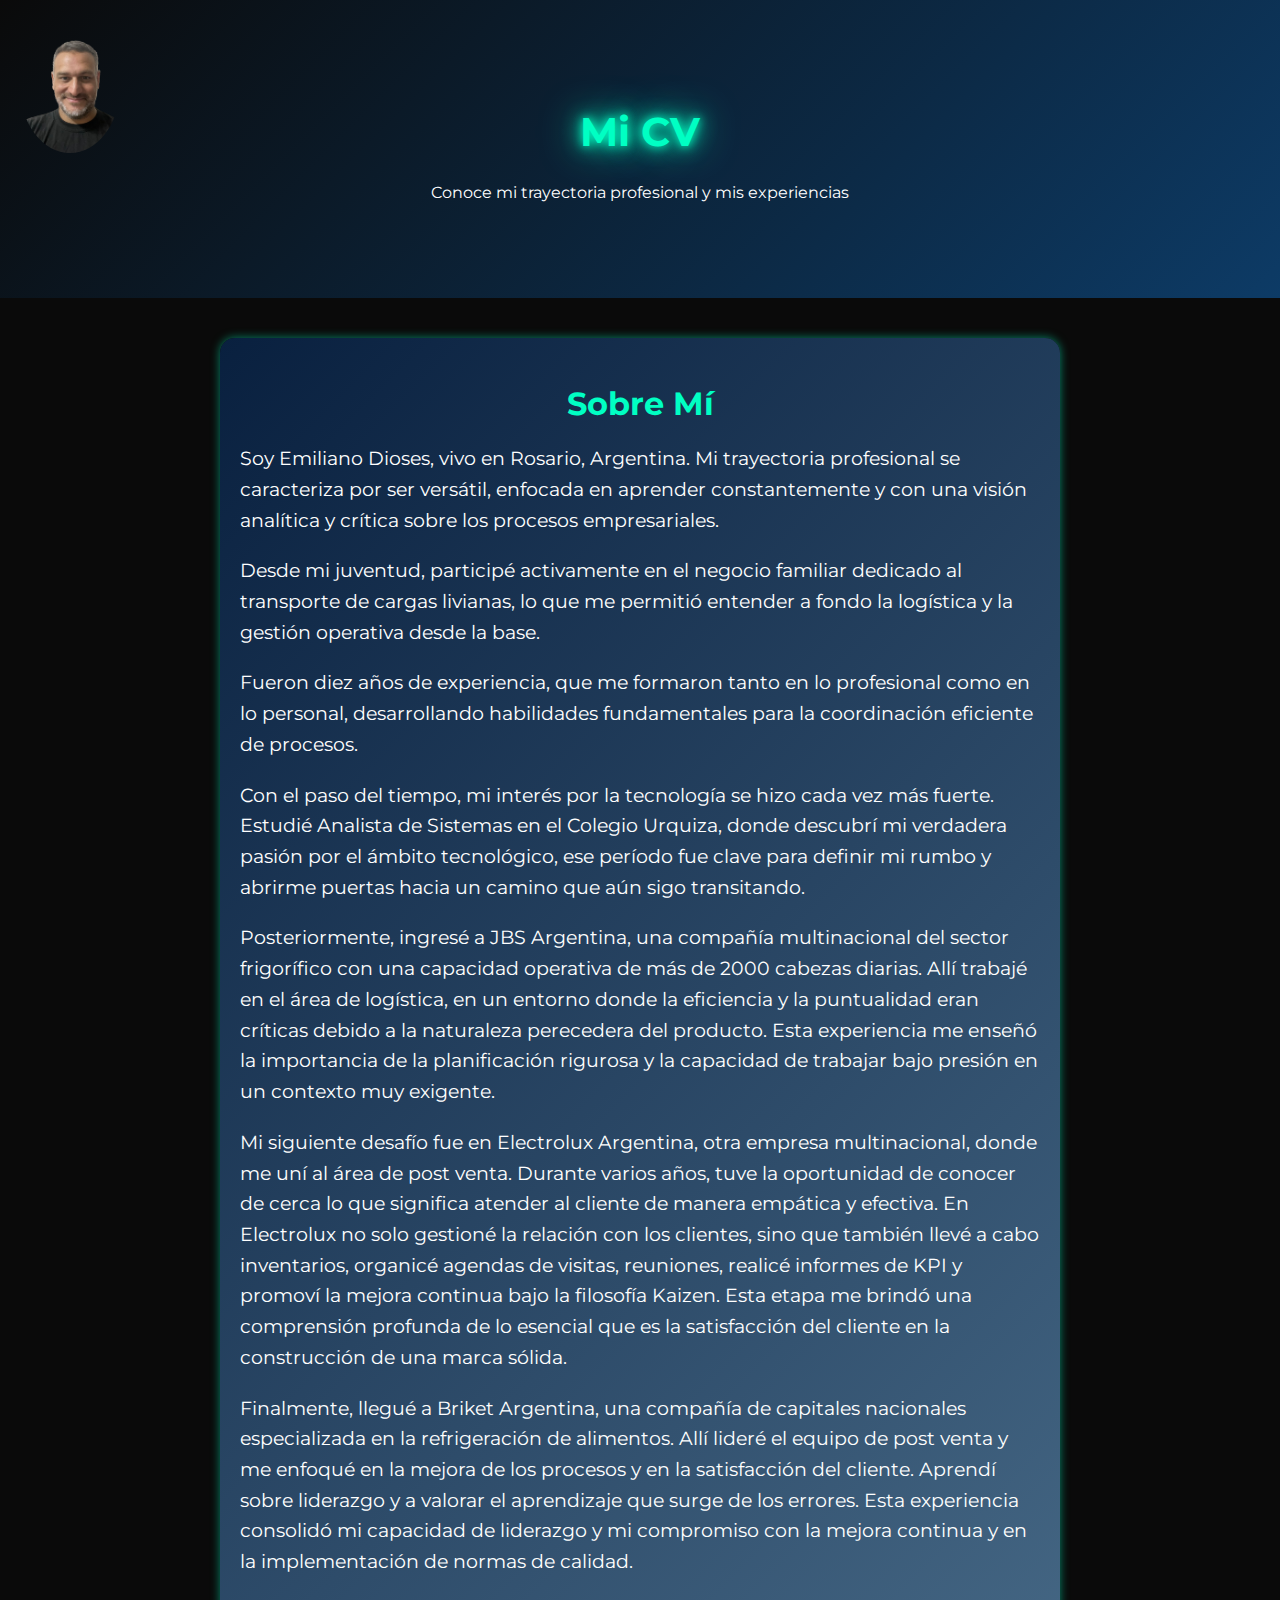
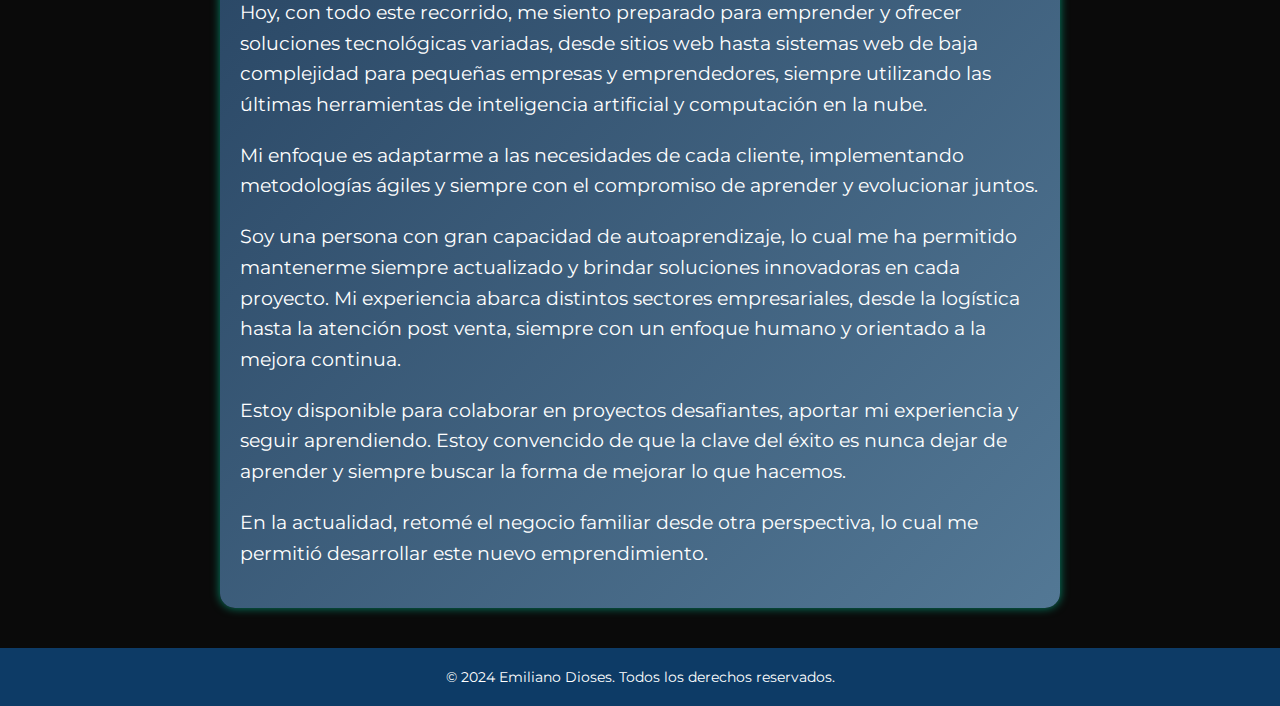
==== CvEMi.html @ 46e08201 "Añadido CV con imagen de Emiliano y nueva funcionalidad para ideas" ====
<!DOCTYPE html>
<html lang="en">
<head>
    <meta charset="UTF-8">
    <meta name="viewport" content="width=device-width, initial-scale=1.0">
    <title>CV - Emiliano Dioses</title>
    <link href="https://fonts.googleapis.com/css2?family=Montserrat:wght@700&display=swap" rel="stylesheet">
    <style>
        /* Estilo general */
        body {
            margin: 0;
            padding: 0;
            font-family: 'Montserrat', sans-serif;
            background-color: #0a0a0a;
            color: #ffffff;
            overflow-x: hidden;
        }

        /* Header */
        header {
            text-align: center;
            padding: 80px 20px;
            background: linear-gradient(135deg, #0a0a0a, #0d3b66);
            position: relative; /* Necesario para la imagen */
        }

        header img {
            position: absolute;
            top: 20px;
            left: 20px;
            width: 100px;
            border-radius: 50%; /* Imagen redondeada */
        }

        header h1 {
            font-size: 2.5rem;
            color: #00ffc3;
            text-shadow: 0 0 10px #00ffc3, 0 0 20px #00ffc3, 0 0 40px #00ffc3;
        }

        header p {
            font-size: 1rem;
            margin-top: 10px;
            color: #ffffff;
        }

        /* Sección principal */
        .cv-section {
            max-width: 800px;
            margin: 40px auto;
            padding: 20px;
            background: linear-gradient(135deg, #09203f, #537895);
            border-radius: 15px;
            box-shadow: 0 0 10px rgba(0, 255, 195, 0.5);
        }

        .cv-section h2 {
            text-align: center;
            font-size: 2rem;
            color: #00ffc3;
            margin-bottom: 20px;
        }

        .cv-section p {
            font-size: 1.2rem;
            line-height: 1.6;
            margin-bottom: 20px;
        }

        /* Footer */
        footer {
            text-align: center;
            padding: 20px;
            background-color: #0d3b66;
            color: #ffffff;
            font-size: 0.9rem;
        }

        /* Media Queries para pantallas pequeñas */
        @media (max-width: 768px) {
            header {
                padding: 60px 10px;
            }

            header img {
                width: 80px;
                top: 10px;
                left: 10px;
            }

            header h1 {
                font-size: 2rem;
            }

            header p {
                font-size: 0.9rem;
            }

            .cv-section {
                margin: 20px 10px;
                padding: 15px;
            }

            .cv-section h2 {
                font-size: 1.8rem;
            }

            .cv-section p {
                font-size: 1rem;
            }
        }
    </style>
</head>
<body>
    <header>
        <img src="images/fotopagina.png" alt="Emiliano Dioses">
        <h1>Mi CV</h1>
        <p>Conoce mi trayectoria profesional y mis experiencias</p>
    </header>

    <section class="cv-section">
        <h2>Sobre Mí</h2>
        <p>Soy Emiliano Dioses, vivo en Rosario, Argentina. Mi trayectoria profesional se caracteriza por ser versátil, enfocada en aprender constantemente y con una visión analítica y crítica sobre los procesos empresariales.</p>
        <p>Desde mi juventud, participé activamente en el negocio familiar dedicado al transporte de cargas livianas, lo que me permitió entender a fondo la logística y la gestión operativa desde la base.</p>
        <p>Fueron diez años de experiencia, que me formaron tanto en lo profesional como en lo personal, desarrollando habilidades fundamentales para la coordinación eficiente de procesos.</p>
        <p>Con el paso del tiempo, mi interés por la tecnología se hizo cada vez más fuerte. Estudié Analista de Sistemas en el Colegio Urquiza, donde descubrí mi verdadera pasión por el ámbito tecnológico, ese período fue clave para definir mi rumbo y abrirme puertas hacia un camino que aún sigo transitando.</p>
        <p>Posteriormente, ingresé a JBS Argentina, una compañía multinacional del sector frigorífico con una capacidad operativa de más de 2000 cabezas diarias. Allí trabajé en el área de logística, en un entorno donde la eficiencia y la puntualidad eran críticas debido a la naturaleza perecedera del producto. Esta experiencia me enseñó la importancia de la planificación rigurosa y la capacidad de trabajar bajo presión en un contexto muy exigente.</p>
        <p>Mi siguiente desafío fue en Electrolux Argentina, otra empresa multinacional, donde me uní al área de post venta. Durante varios años, tuve la oportunidad de conocer de cerca lo que significa atender al cliente de manera empática y efectiva. En Electrolux no solo gestioné la relación con los clientes, sino que también llevé a cabo inventarios, organicé agendas de visitas, reuniones, realicé informes de KPI y promoví la mejora continua bajo la filosofía Kaizen. Esta etapa me brindó una comprensión profunda de lo esencial que es la satisfacción del cliente en la construcción de una marca sólida.</p>
        <p>Finalmente, llegué a Briket Argentina, una compañía de capitales nacionales especializada en la refrigeración de alimentos. Allí lideré el equipo de post venta y me enfoqué en la mejora de los procesos y en la satisfacción del cliente. Aprendí sobre liderazgo y a valorar el aprendizaje que surge de los errores. Esta experiencia consolidó mi capacidad de liderazgo y mi compromiso con la mejora continua y en la implementación de normas de calidad.</p>
        <p>Hoy, con todo este recorrido, me siento preparado para emprender y ofrecer soluciones tecnológicas variadas, desde sitios web hasta sistemas web de baja complejidad para pequeñas empresas y emprendedores, siempre utilizando las últimas herramientas de inteligencia artificial y computación en la nube.</p>
        <p>Mi enfoque es adaptarme a las necesidades de cada cliente, implementando metodologías ágiles y siempre con el compromiso de aprender y evolucionar juntos.</p>
        <p>Soy una persona con gran capacidad de autoaprendizaje, lo cual me ha permitido mantenerme siempre actualizado y brindar soluciones innovadoras en cada proyecto. Mi experiencia abarca distintos sectores empresariales, desde la logística hasta la atención post venta, siempre con un enfoque humano y orientado a la mejora continua.</p>
        <p>Estoy disponible para colaborar en proyectos desafiantes, aportar mi experiencia y seguir aprendiendo. Estoy convencido de que la clave del éxito es nunca dejar de aprender y siempre buscar la forma de mejorar lo que hacemos.</p>
        <p>En la actualidad, retomé el negocio familiar desde otra perspectiva, lo cual me permitió desarrollar este nuevo emprendimiento.</p>
    </section>

    <footer>
        &copy; 2024 Emiliano Dioses. Todos los derechos reservados.
    </footer>
</body>
</html>
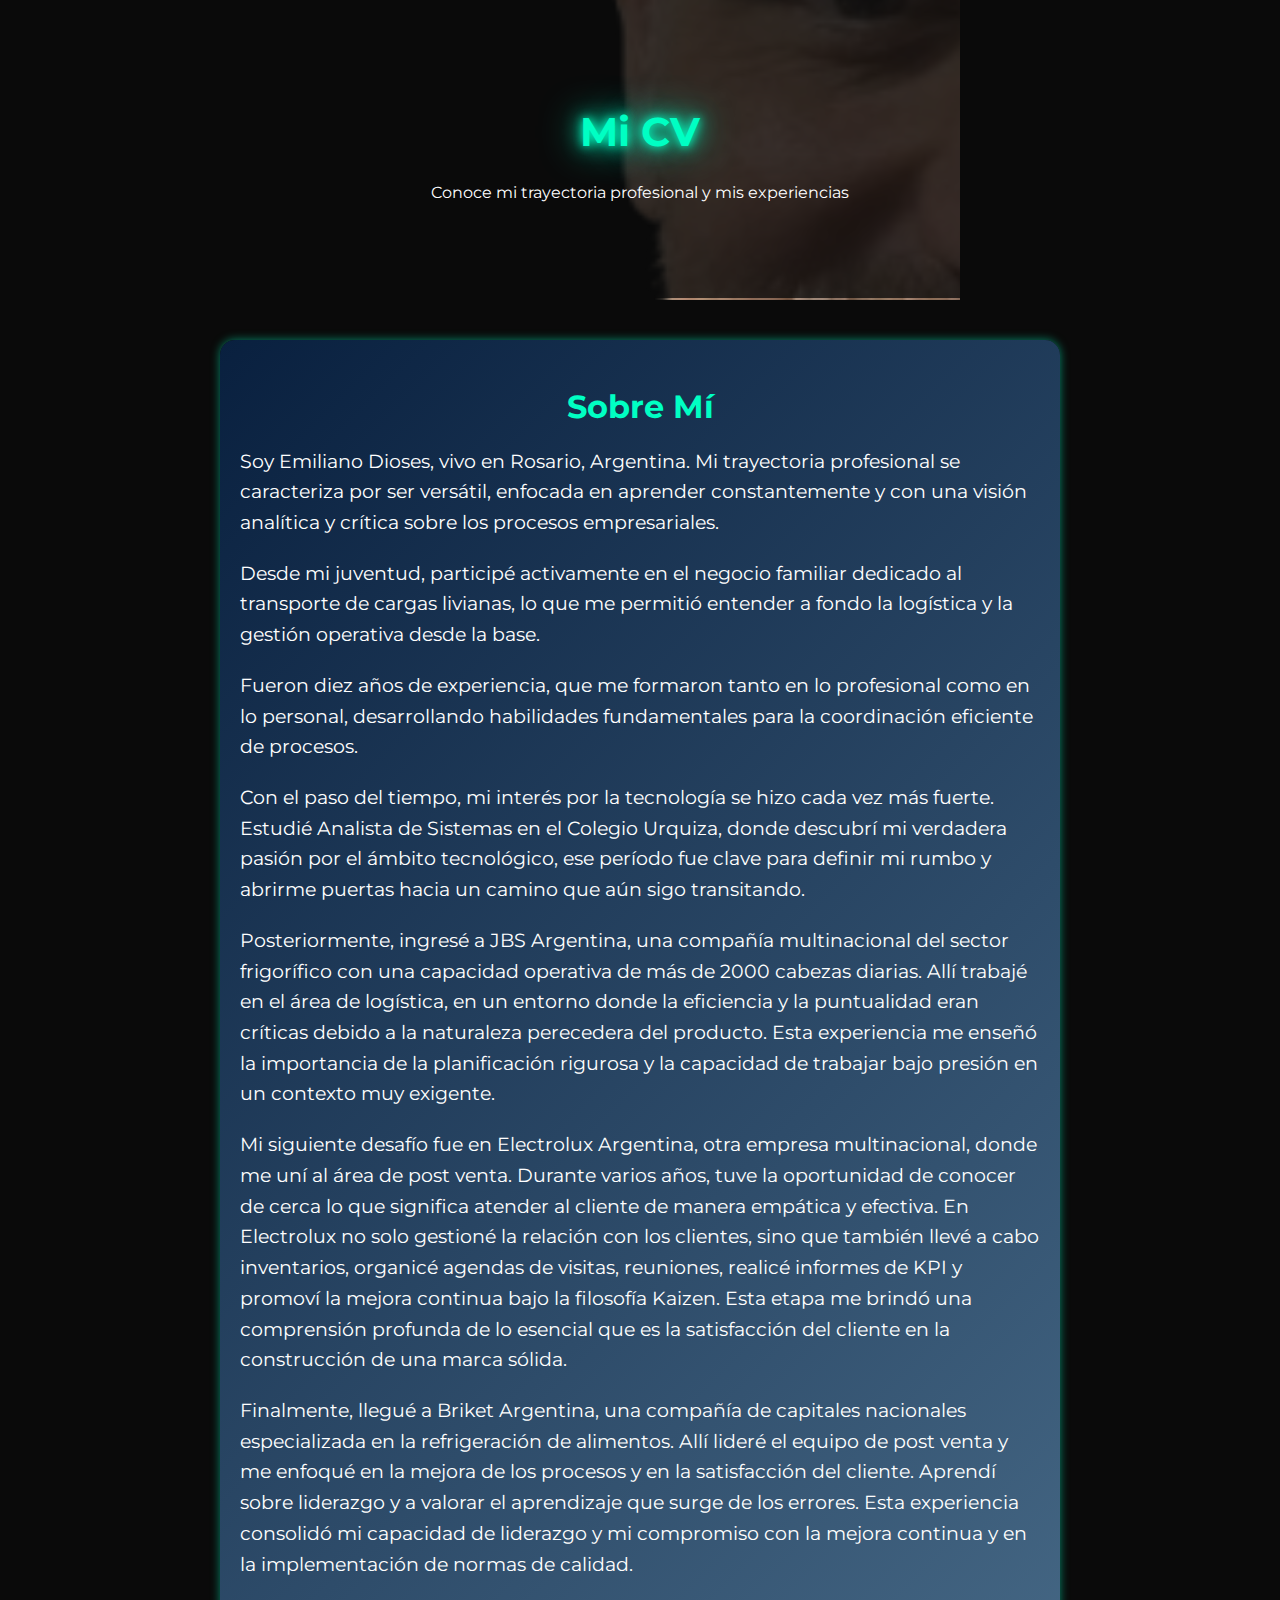
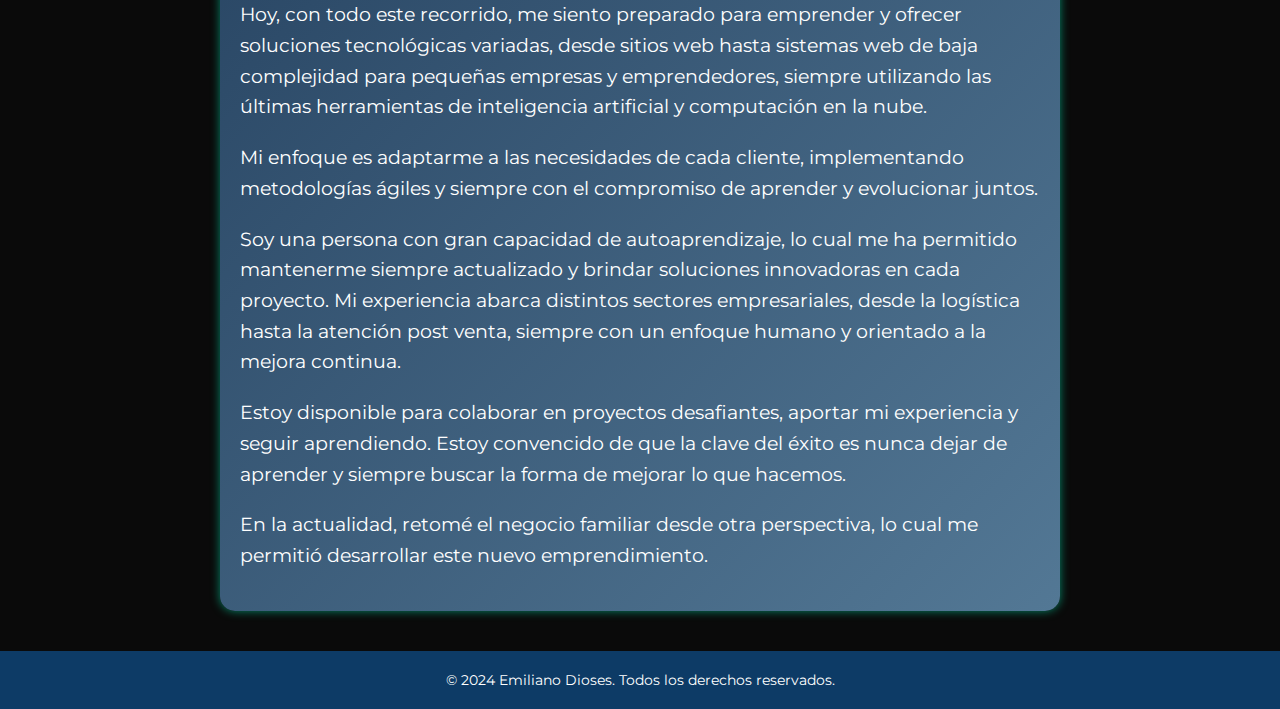
==== commit 069b070d: "CvEMi.html" ====
--- a/CvEMi.html
+++ b/CvEMi.html
@@ -18,18 +18,27 @@
 
         /* Header */
         header {
-            text-align: center;
-            padding: 80px 20px;
-            background: linear-gradient(135deg, #0a0a0a, #0d3b66);
-            position: relative; /* Necesario para la imagen */
+            position: relative;
+            height: 300px;
+            overflow: hidden;
         }
 
         header img {
             position: absolute;
-            top: 20px;
-            left: 20px;
-            width: 100px;
-            border-radius: 50%; /* Imagen redondeada */
+            top: 0;
+            left: 0;
+            height: 100%;
+            width: 150%;
+            object-fit: cover;
+            clip-path: inset(0 50% 0 0); /* Corta la mitad derecha de la imagen */
+        }
+
+        header .header-content {
+            position: relative;
+            z-index: 1;
+            text-align: center;
+            padding: 80px 20px;
+            background: rgba(10, 10, 10, 0.8);
         }
 
         header h1 {
@@ -79,13 +88,11 @@
         /* Media Queries para pantallas pequeñas */
         @media (max-width: 768px) {
             header {
-                padding: 60px 10px;
+                height: 200px;
             }
 
-            header img {
-                width: 80px;
-                top: 10px;
-                left: 10px;
+            header .header-content {
+                padding: 60px 10px;
             }
 
             header h1 {
@@ -114,8 +121,10 @@
 <body>
     <header>
         <img src="images/fotopagina.png" alt="Emiliano Dioses">
-        <h1>Mi CV</h1>
-        <p>Conoce mi trayectoria profesional y mis experiencias</p>
+        <div class="header-content">
+            <h1>Mi CV</h1>
+            <p>Conoce mi trayectoria profesional y mis experiencias</p>
+        </div>
     </header>
 
     <section class="cv-section">
@@ -139,5 +148,3 @@
     </footer>
 </body>
 </html>
-
-
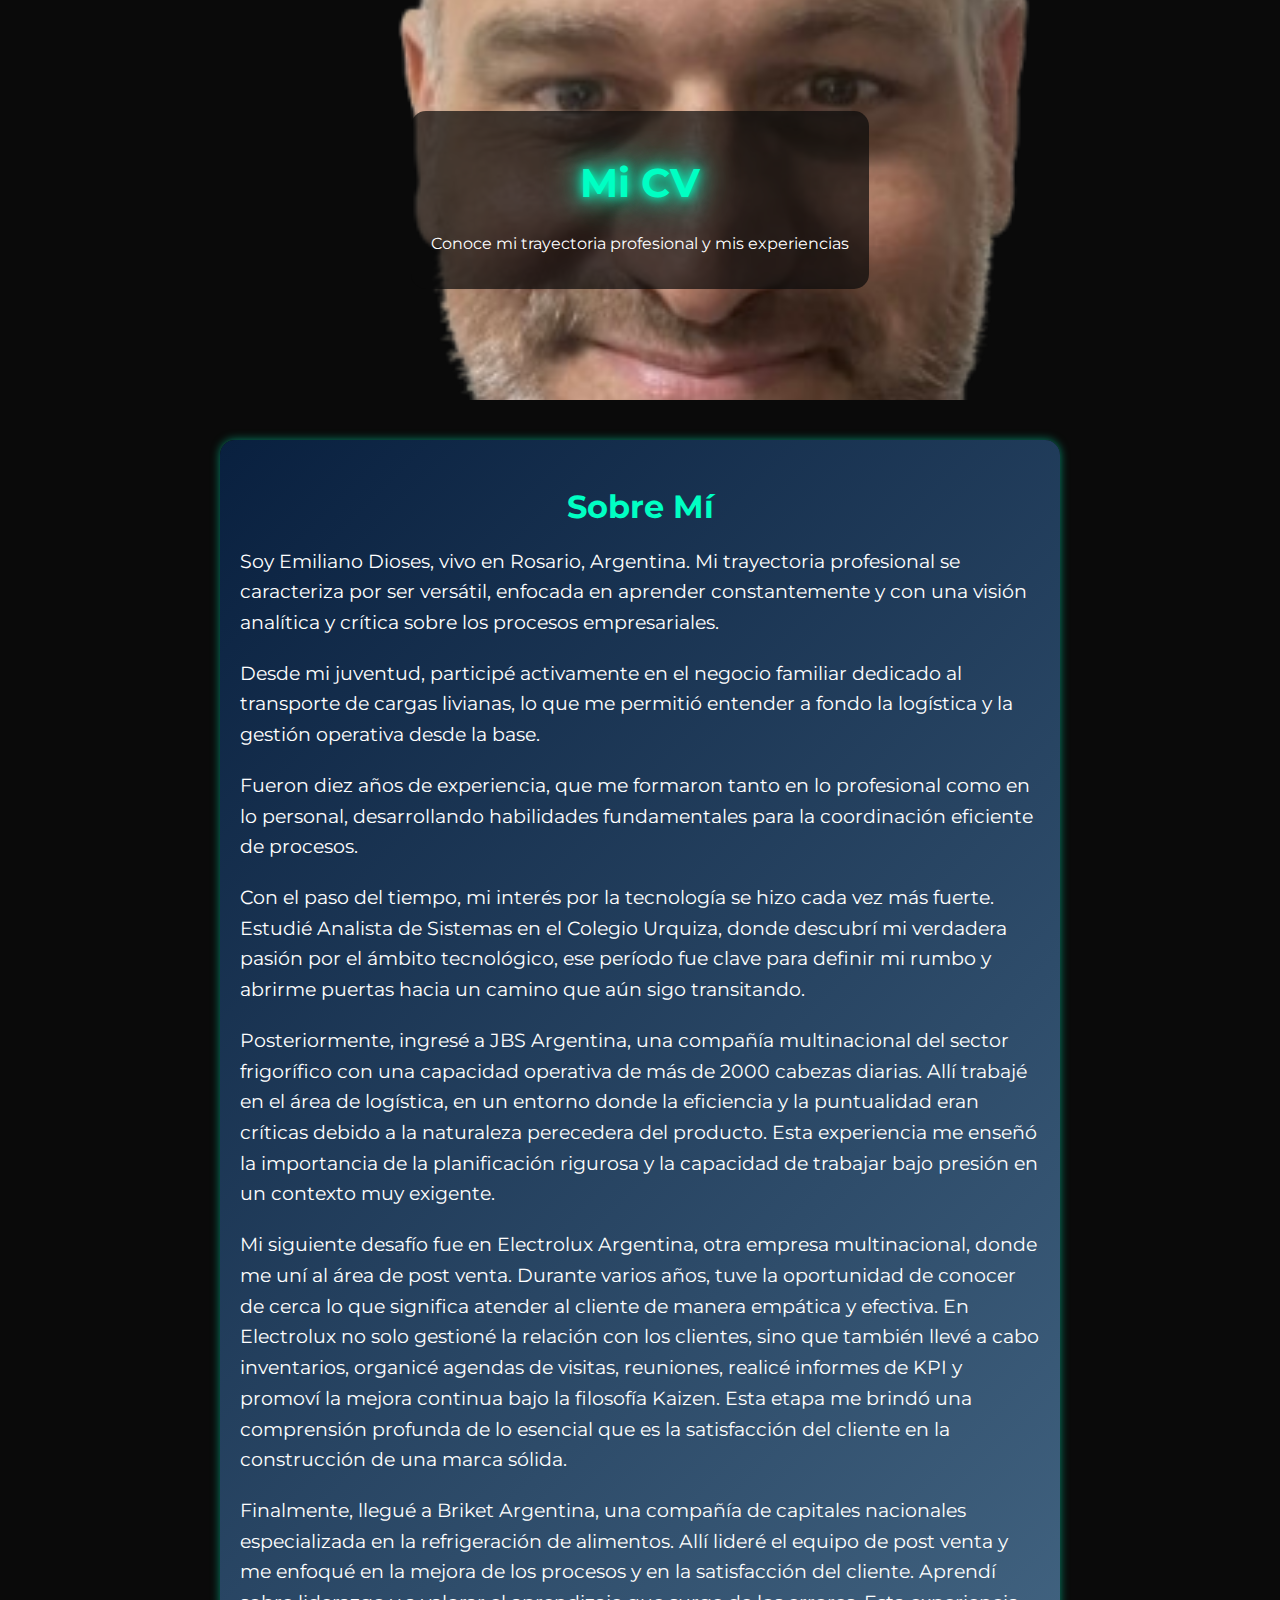
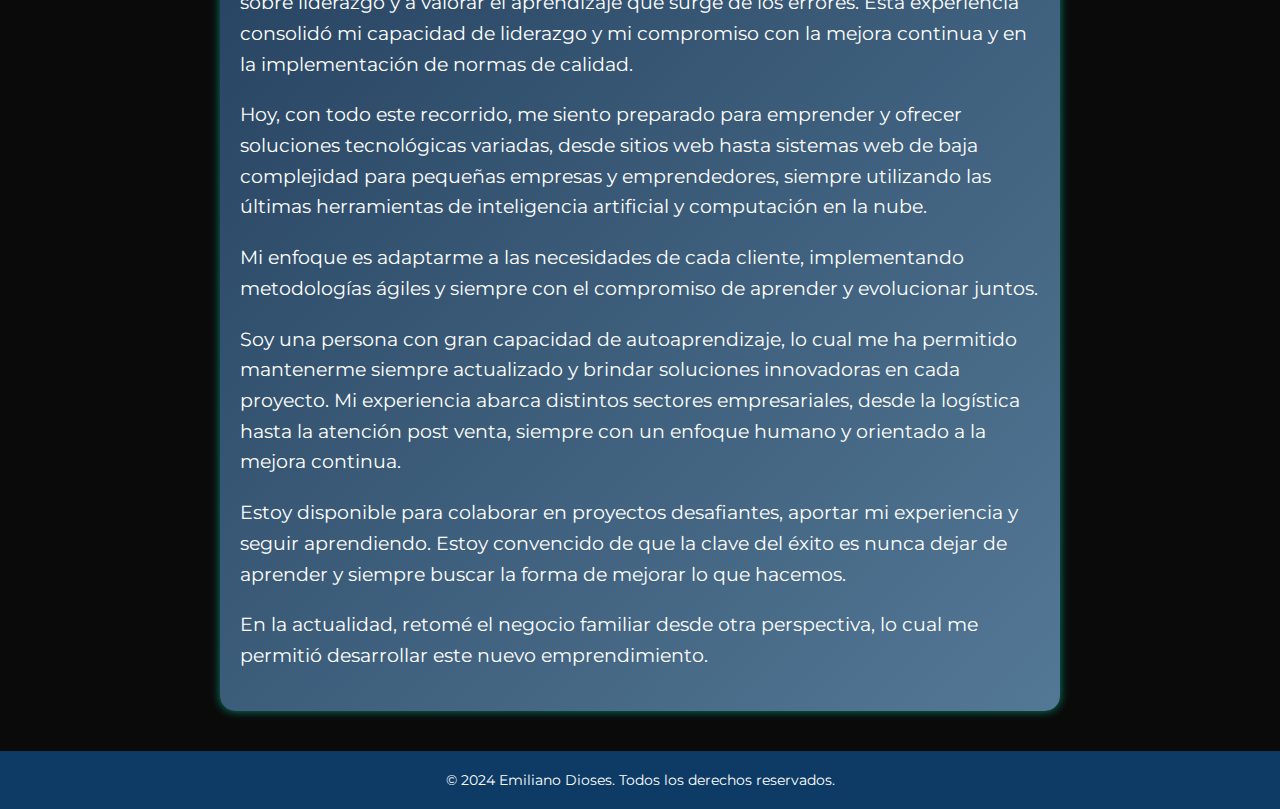
==== commit 553eadbb: "CvEMi.html" ====
--- a/CvEMi.html
+++ b/CvEMi.html
@@ -19,26 +19,30 @@
         /* Header */
         header {
             position: relative;
-            height: 300px;
+            height: 400px; /* Ajusta la altura del header */
             overflow: hidden;
+            display: flex;
+            align-items: center;
+            justify-content: center;
         }
 
         header img {
             position: absolute;
             top: 0;
             left: 0;
+            width: 100%;
             height: 100%;
-            width: 150%;
-            object-fit: cover;
-            clip-path: inset(0 50% 0 0); /* Corta la mitad derecha de la imagen */
+            object-fit: cover; /* Mantiene la relación de aspecto sin distorsión */
+            z-index: -1; /* Coloca la imagen detrás del contenido del header */
         }
 
         header .header-content {
             position: relative;
             z-index: 1;
             text-align: center;
-            padding: 80px 20px;
-            background: rgba(10, 10, 10, 0.8);
+            padding: 20px;
+            background: rgba(10, 10, 10, 0.7); /* Fondo oscuro semitransparente para resaltar el texto */
+            border-radius: 15px;
         }
 
         header h1 {
@@ -88,11 +92,11 @@
         /* Media Queries para pantallas pequeñas */
         @media (max-width: 768px) {
             header {
-                height: 200px;
+                height: 250px;
             }
 
             header .header-content {
-                padding: 60px 10px;
+                padding: 20px 10px;
             }
 
             header h1 {
@@ -148,3 +152,4 @@
     </footer>
 </body>
 </html>
+
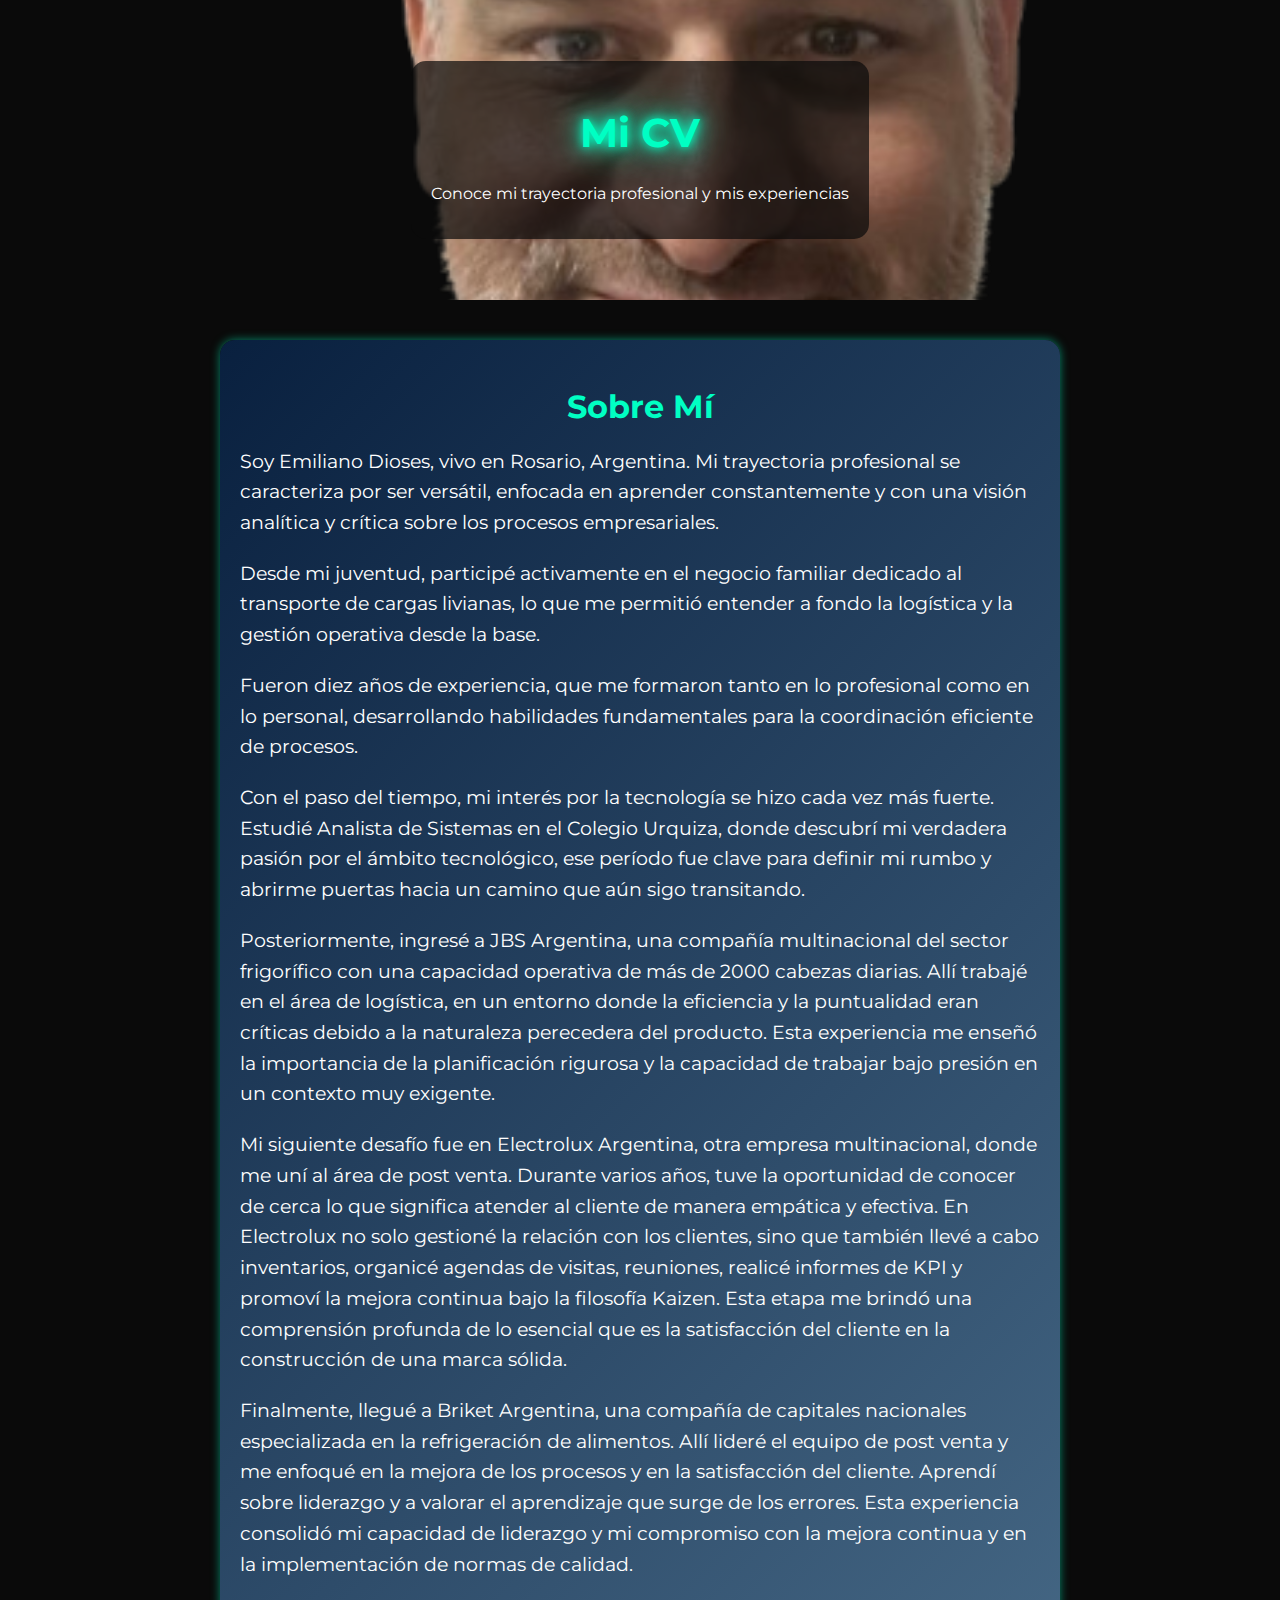
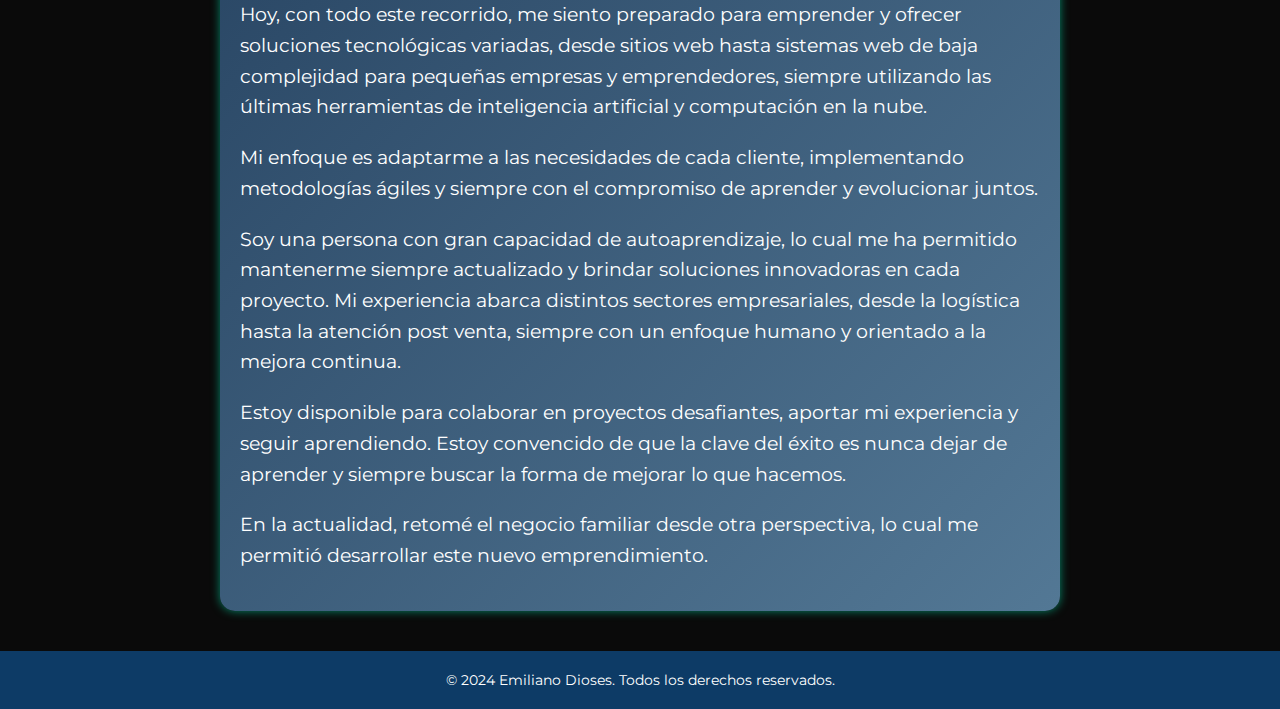
==== commit a3002481: "CvEMi.html" ====
--- a/CvEMi.html
+++ b/CvEMi.html
@@ -19,7 +19,7 @@
         /* Header */
         header {
             position: relative;
-            height: 400px; /* Ajusta la altura del header */
+            height: 300px; /* Ajusta la altura del header */
             overflow: hidden;
             display: flex;
             align-items: center;
@@ -28,11 +28,12 @@
 
         header img {
             position: absolute;
-            top: 0;
-            left: 0;
+            top: 50%;
+            left: 50%;
             width: 100%;
-            height: 100%;
-            object-fit: cover; /* Mantiene la relación de aspecto sin distorsión */
+            height: auto;
+            transform: translate(-50%, -50%);
+            object-fit: contain; /* Asegura que la imagen mantenga la relación de aspecto y se vea completa */
             z-index: -1; /* Coloca la imagen detrás del contenido del header */
         }
 
@@ -92,7 +93,7 @@
         /* Media Queries para pantallas pequeñas */
         @media (max-width: 768px) {
             header {
-                height: 250px;
+                height: 200px; /* Reduce la altura del header para pantallas pequeñas */
             }
 
             header .header-content {
@@ -153,3 +154,4 @@
 </body>
 </html>
 
+
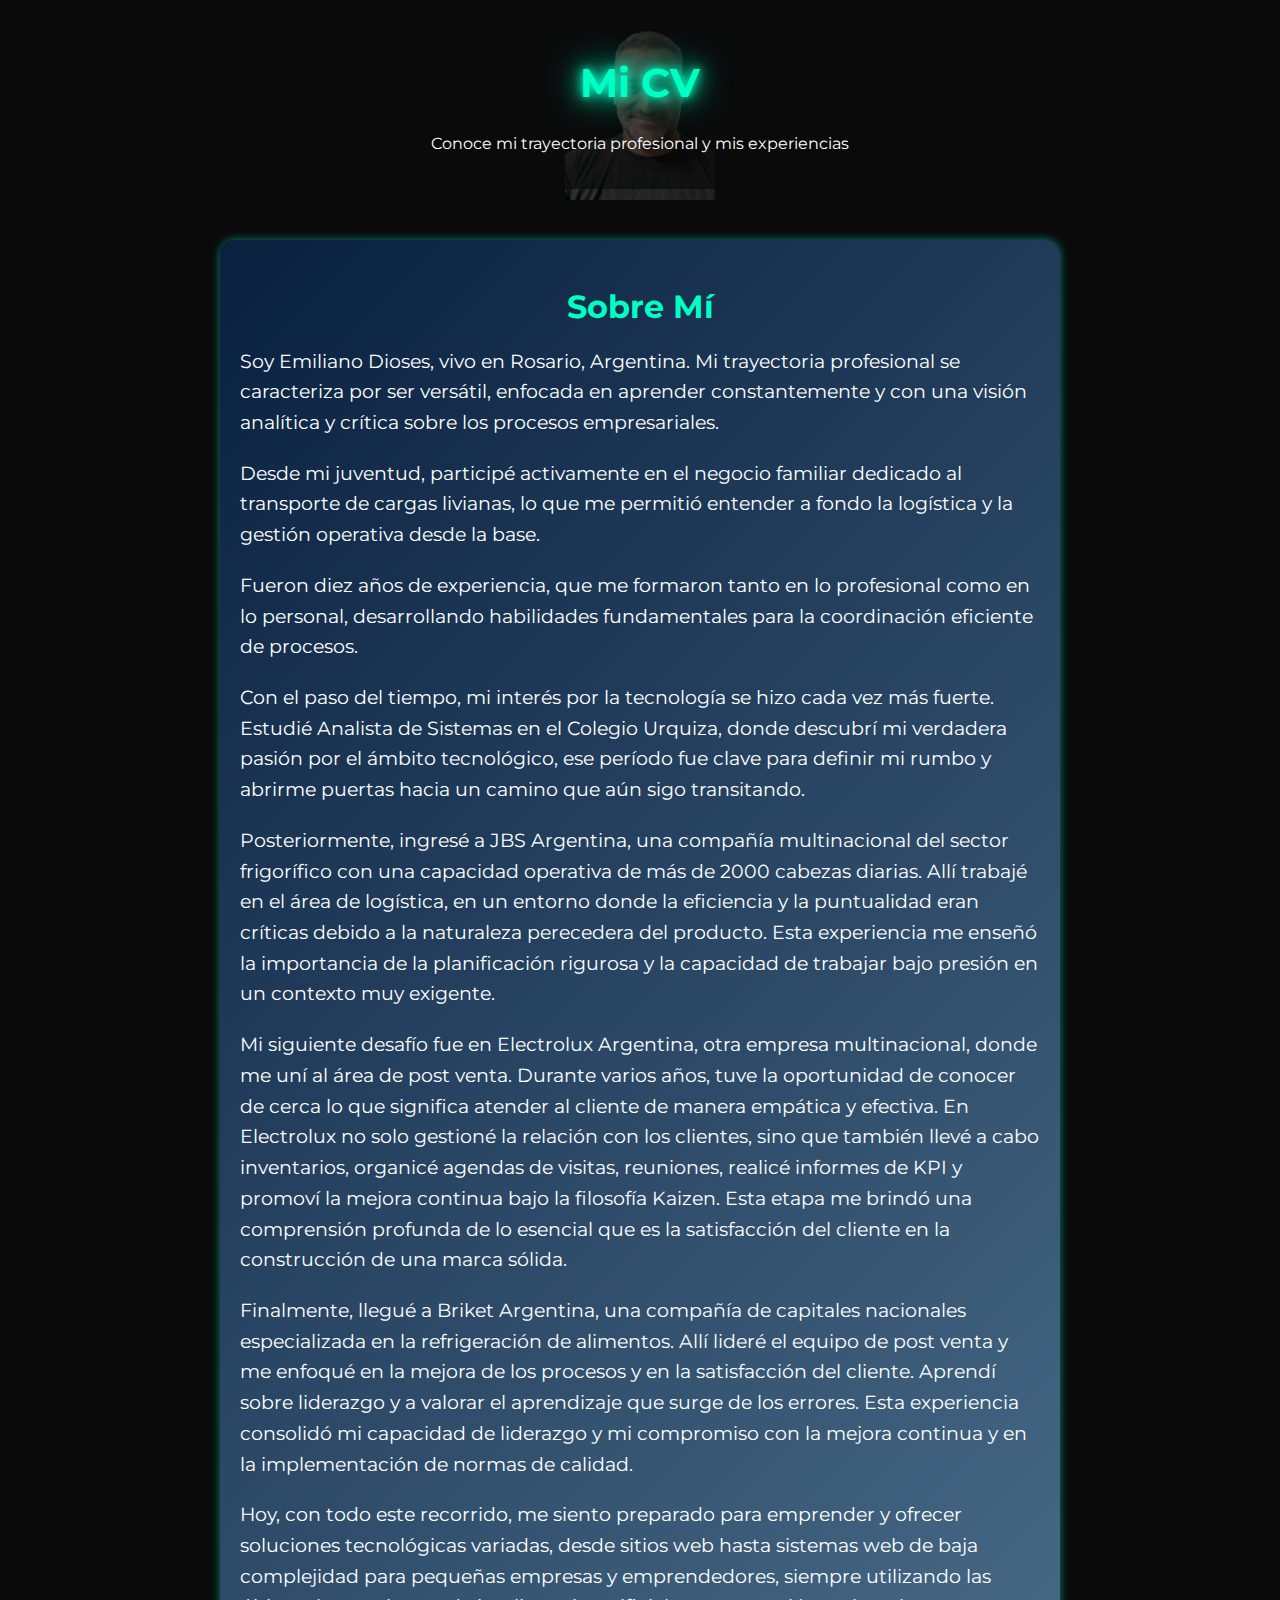
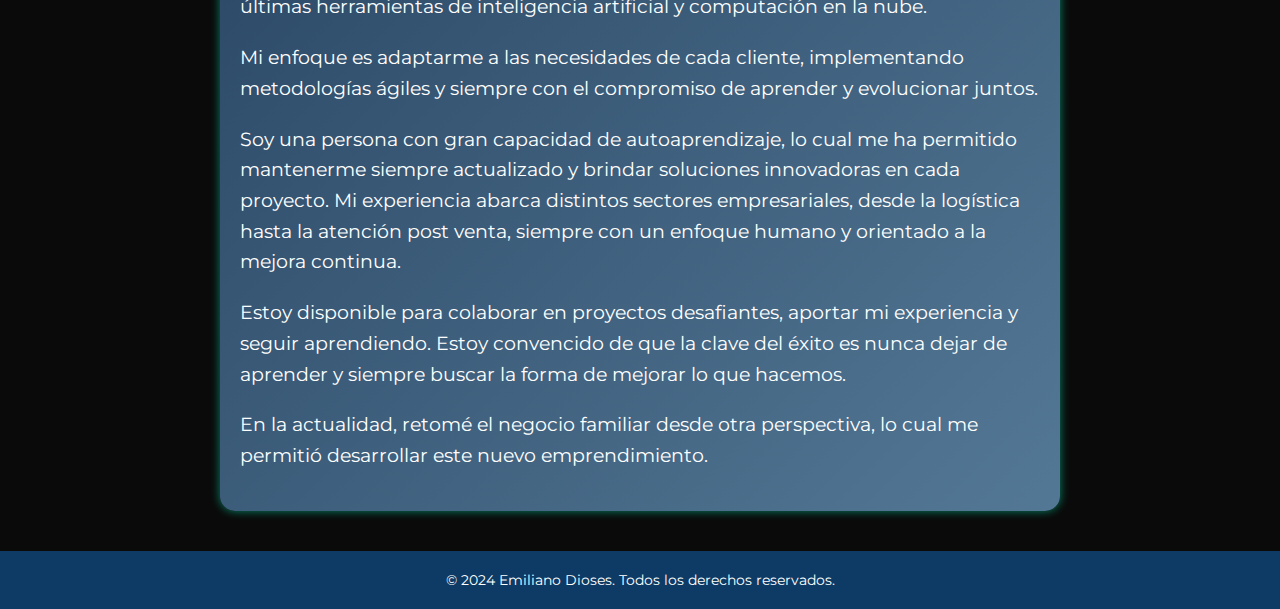
==== commit 310a6dcf: "CvEMi.html" ====
--- a/CvEMi.html
+++ b/CvEMi.html
@@ -19,7 +19,7 @@
         /* Header */
         header {
             position: relative;
-            height: 300px; /* Ajusta la altura del header */
+            height: 200px; /* Reduzco la altura del header para que la imagen se vea mejor */
             overflow: hidden;
             display: flex;
             align-items: center;
@@ -28,12 +28,13 @@
 
         header img {
             position: absolute;
-            top: 50%;
+            top: 0;
             left: 50%;
-            width: 100%;
-            height: auto;
-            transform: translate(-50%, -50%);
-            object-fit: contain; /* Asegura que la imagen mantenga la relación de aspecto y se vea completa */
+            transform: translateX(-50%);
+            width: auto;
+            height: 100%;
+            object-fit: contain; /* Asegura que la imagen mantenga la relación de aspecto sin recortar */
+            object-position: center; /* Centra la imagen dentro del header */
             z-index: -1; /* Coloca la imagen detrás del contenido del header */
         }
 
@@ -93,7 +94,7 @@
         /* Media Queries para pantallas pequeñas */
         @media (max-width: 768px) {
             header {
-                height: 200px; /* Reduce la altura del header para pantallas pequeñas */
+                height: 150px; /* Reduce la altura del header para pantallas pequeñas */
             }
 
             header .header-content {
@@ -155,3 +156,4 @@
 </html>
 
 
+
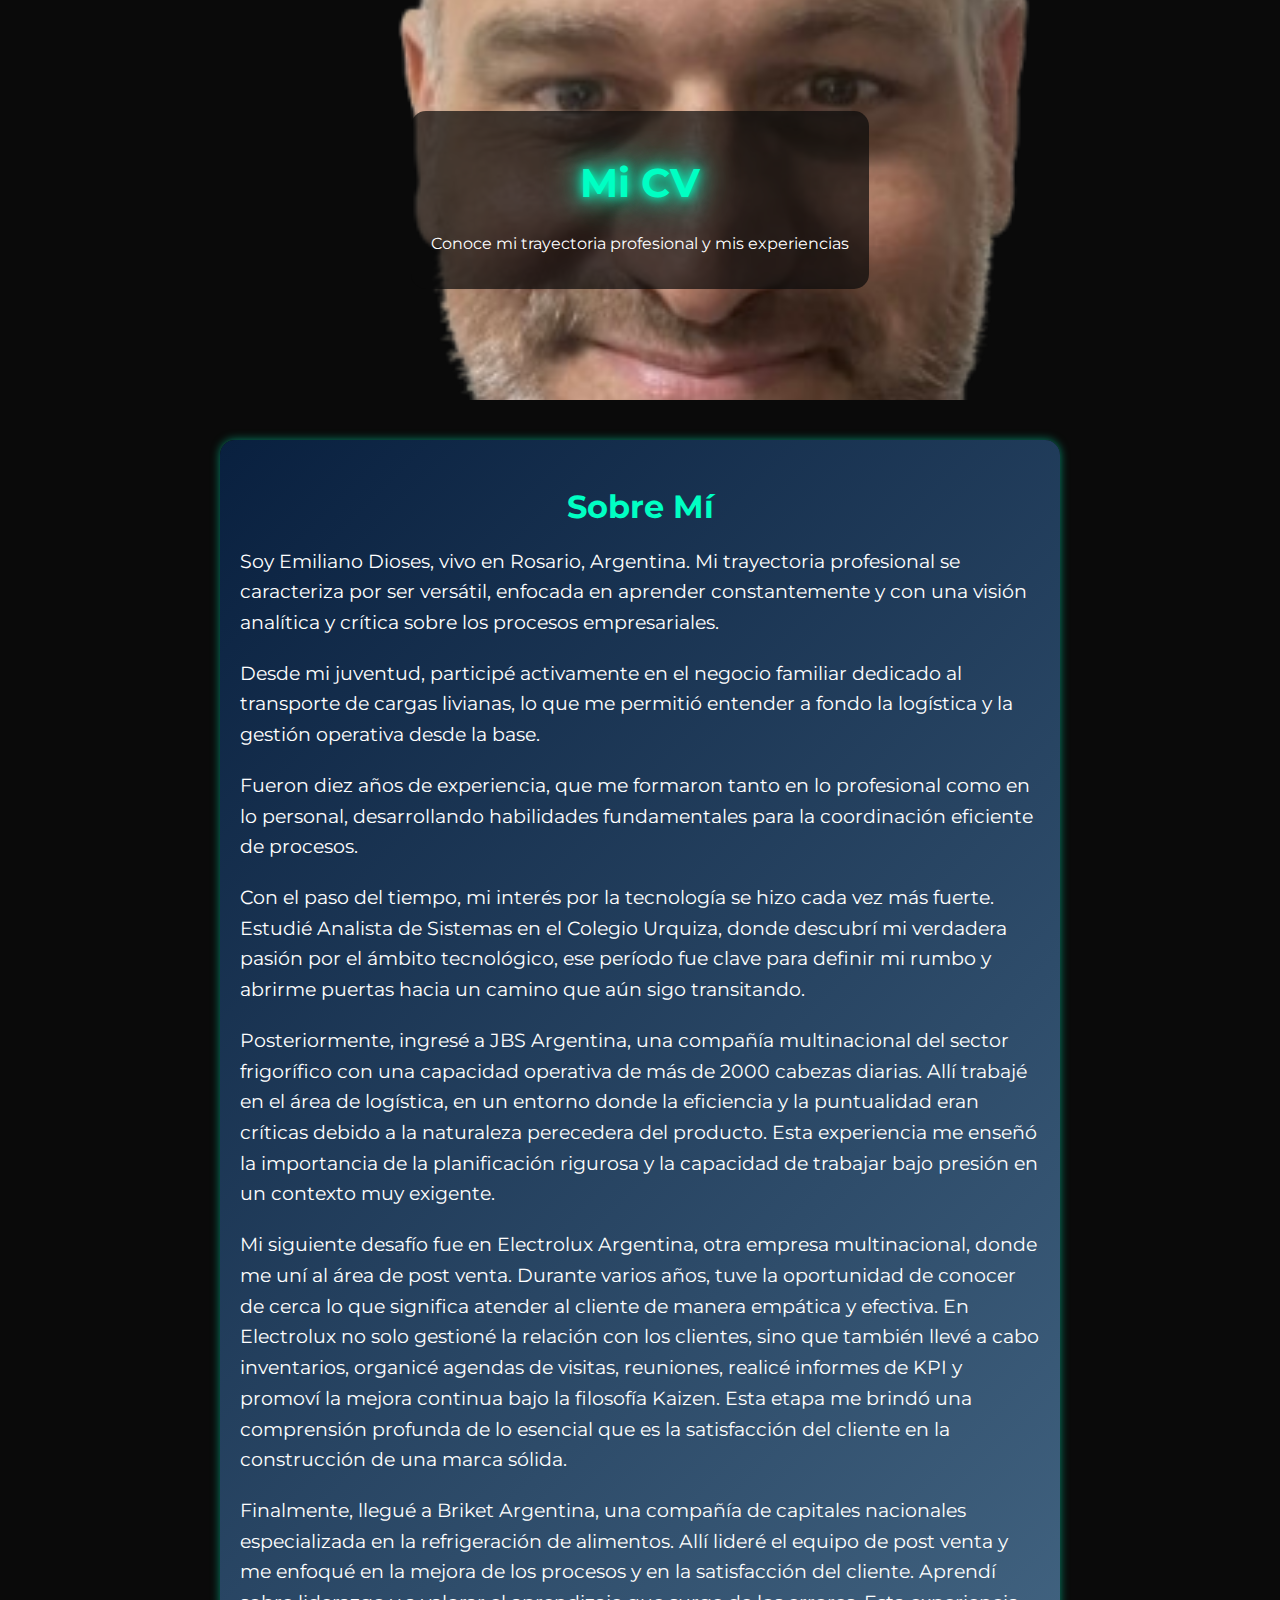
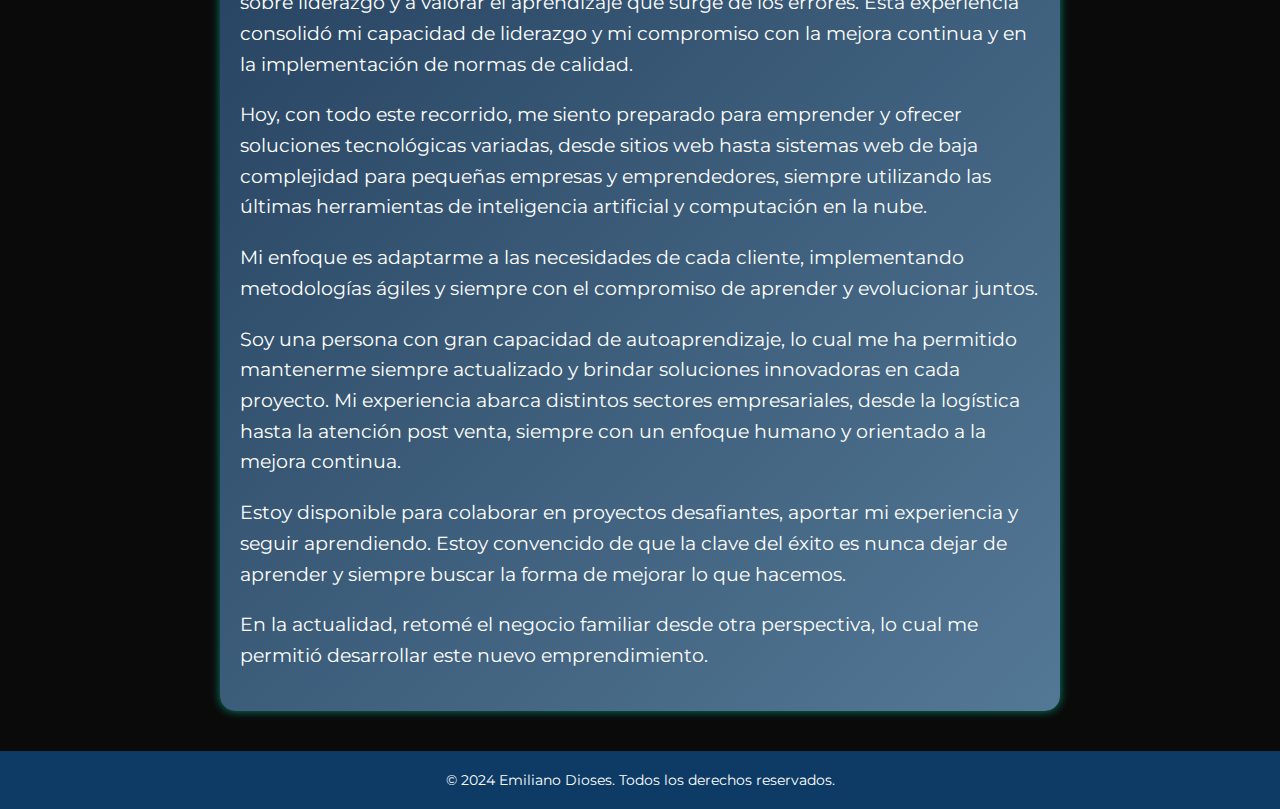
==== commit 29ea44b1: "CvEMi.html" ====
--- a/CvEMi.html
+++ b/CvEMi.html
@@ -19,7 +19,7 @@
         /* Header */
         header {
             position: relative;
-            height: 200px; /* Reduzco la altura del header para que la imagen se vea mejor */
+            height: 400px; /* Aumenté la altura del header para tener más impacto visual */
             overflow: hidden;
             display: flex;
             align-items: center;
@@ -28,13 +28,13 @@
 
         header img {
             position: absolute;
-            top: 0;
+            top: 50%;
             left: 50%;
-            transform: translateX(-50%);
-            width: auto;
-            height: 100%;
-            object-fit: contain; /* Asegura que la imagen mantenga la relación de aspecto sin recortar */
-            object-position: center; /* Centra la imagen dentro del header */
+            width: 100%; 
+            height: auto;
+            max-height: 600px; /* Para evitar que se vea estirada */
+            object-fit: cover; /* Mantiene el rostro visible y elimina el resto no deseado */
+            transform: translate(-50%, -50%);
             z-index: -1; /* Coloca la imagen detrás del contenido del header */
         }
 
@@ -94,7 +94,7 @@
         /* Media Queries para pantallas pequeñas */
         @media (max-width: 768px) {
             header {
-                height: 150px; /* Reduce la altura del header para pantallas pequeñas */
+                height: 250px; /* Reduce la altura del header para pantallas pequeñas */
             }
 
             header .header-content {
@@ -157,3 +157,4 @@
 
 
 
+
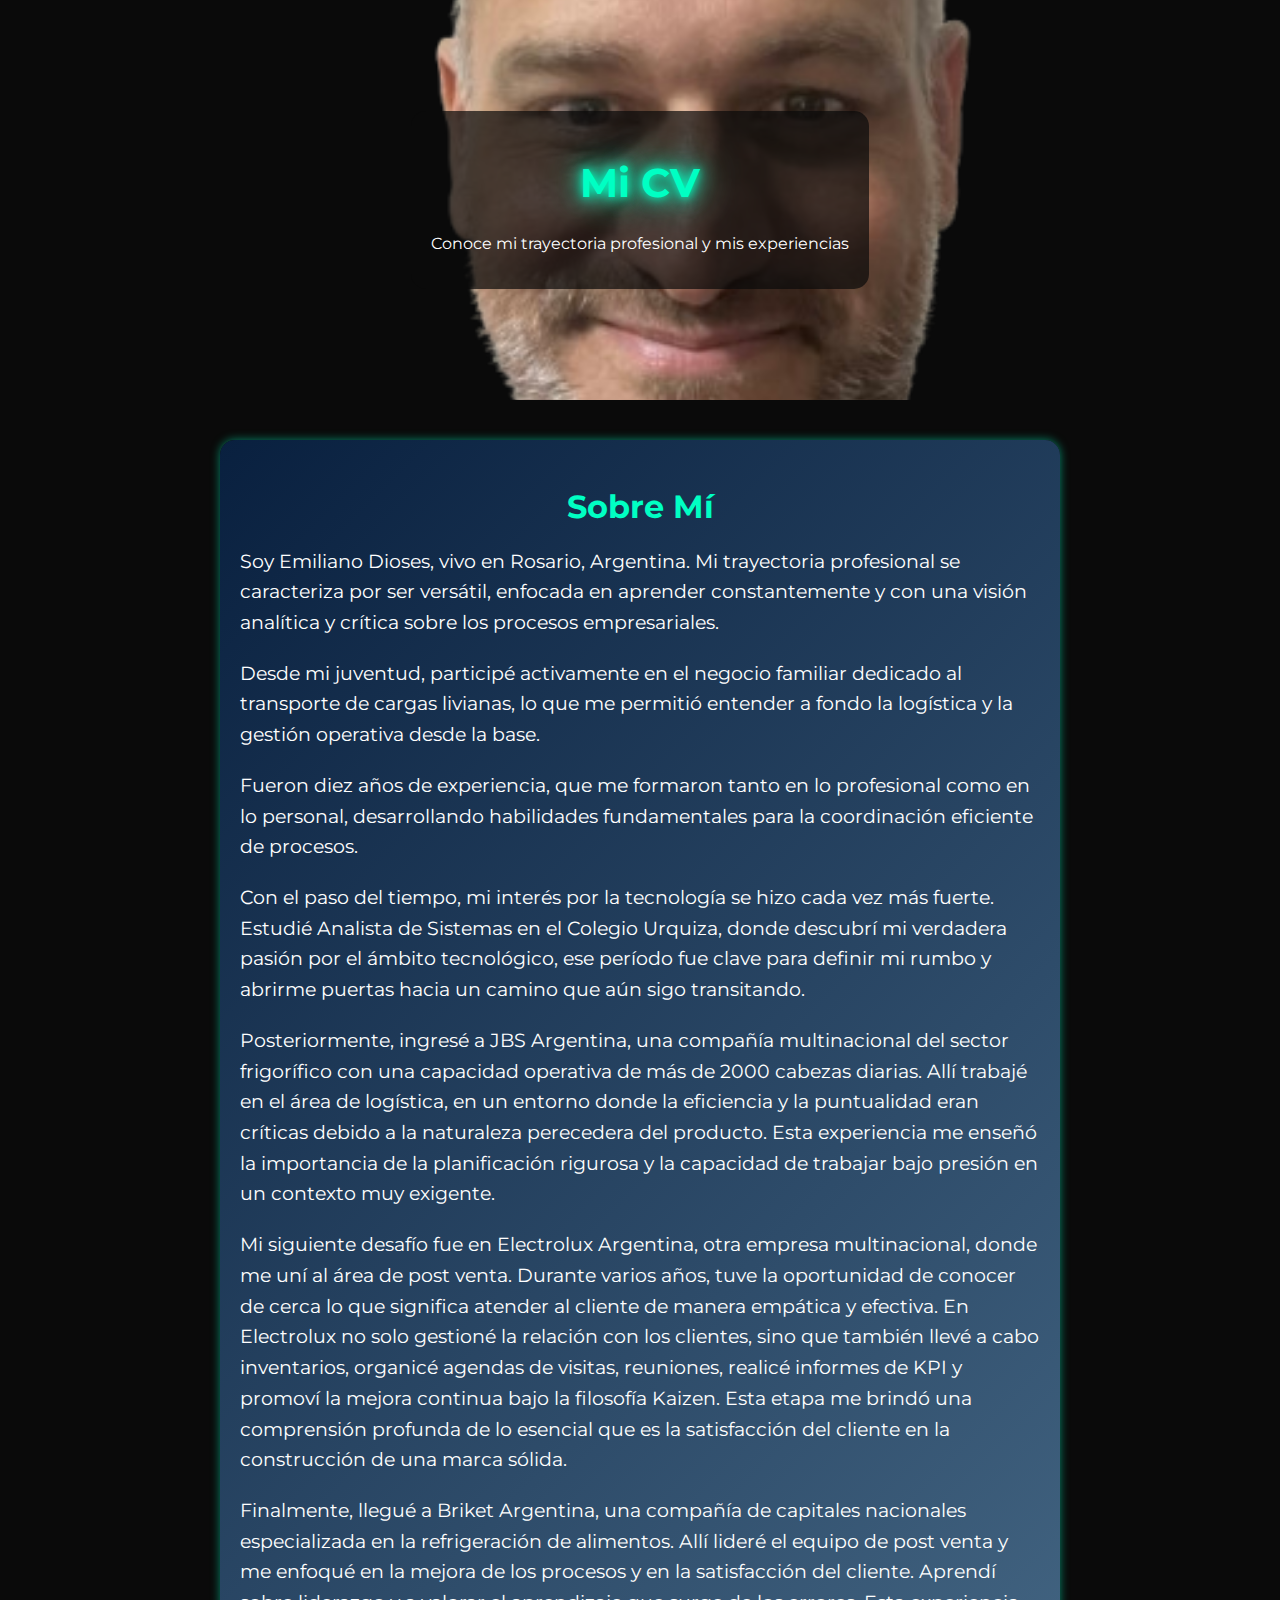
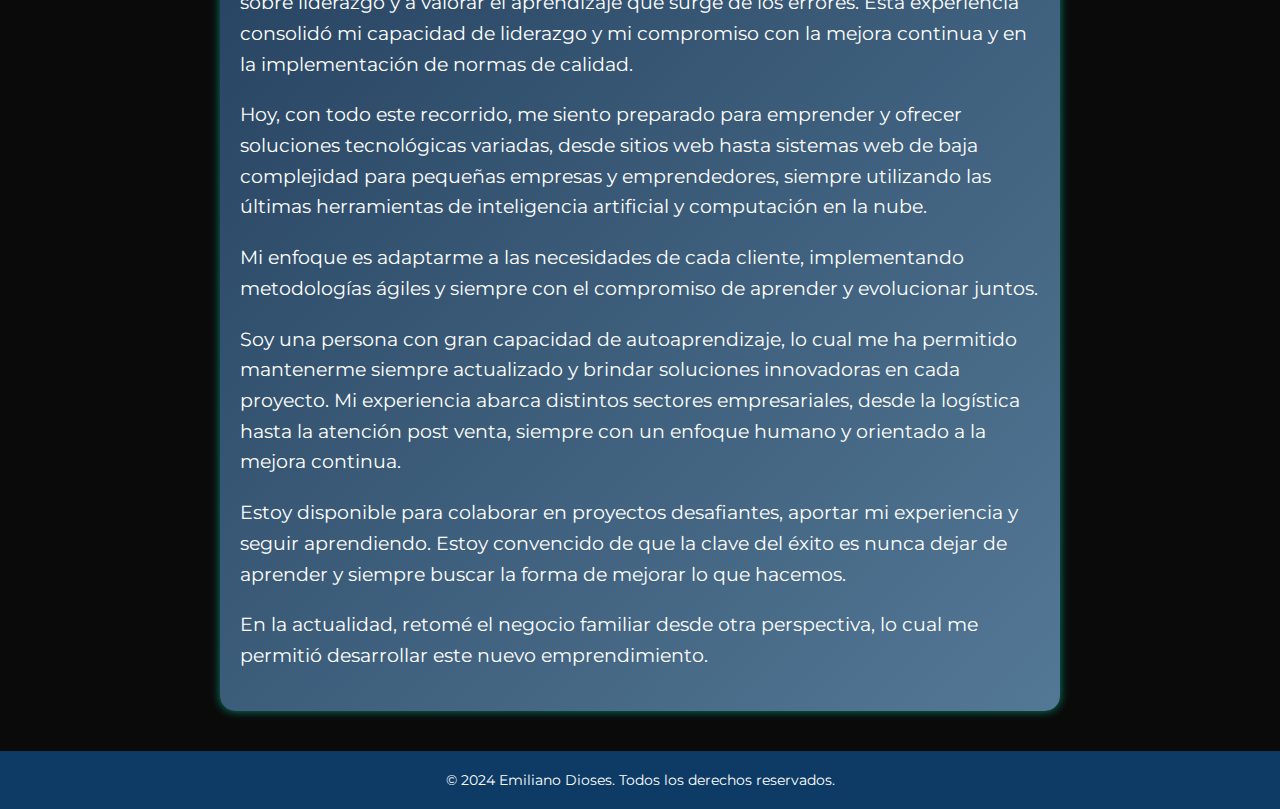
==== commit 0903a568: "CvEMi.html" ====
--- a/CvEMi.html
+++ b/CvEMi.html
@@ -30,7 +30,7 @@
             position: absolute;
             top: 50%;
             left: 50%;
-            width: 100%; 
+            width: 85%; 
             height: auto;
             max-height: 600px; /* Para evitar que se vea estirada */
             object-fit: cover; /* Mantiene el rostro visible y elimina el resto no deseado */
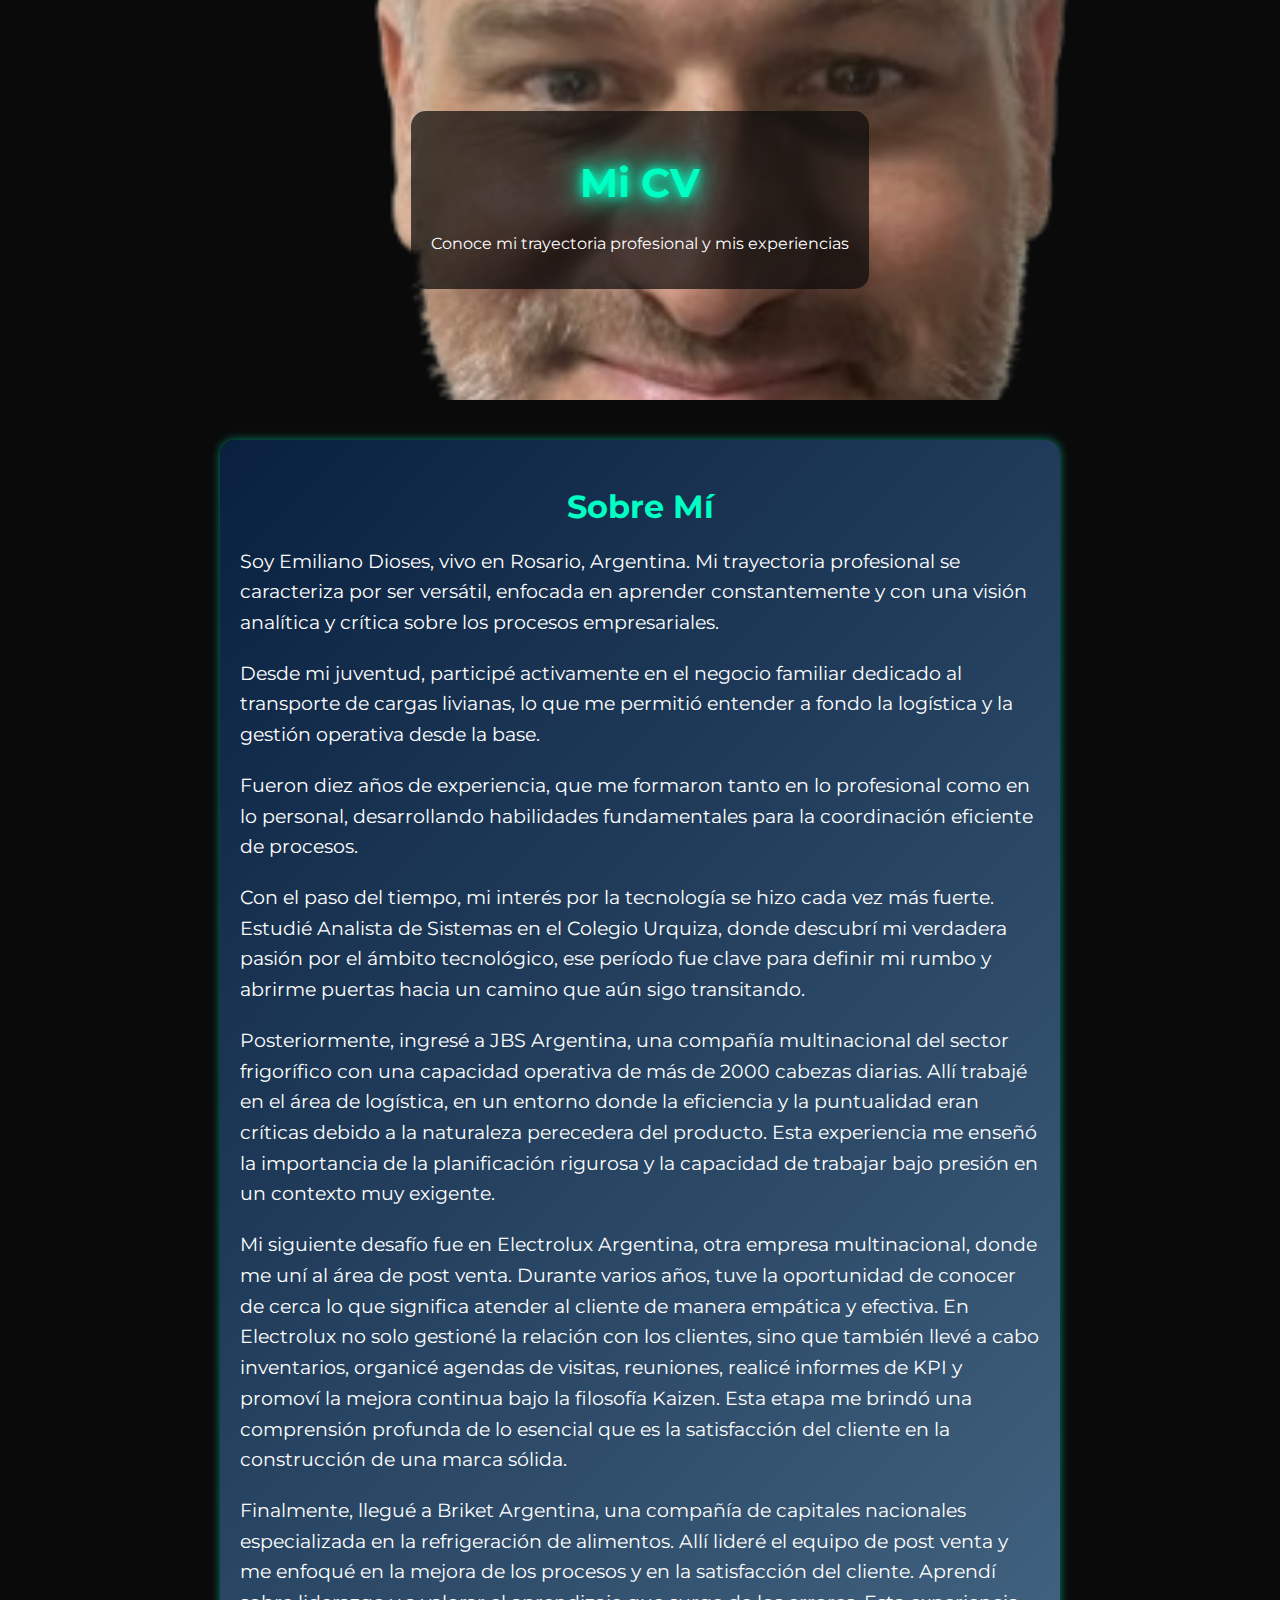
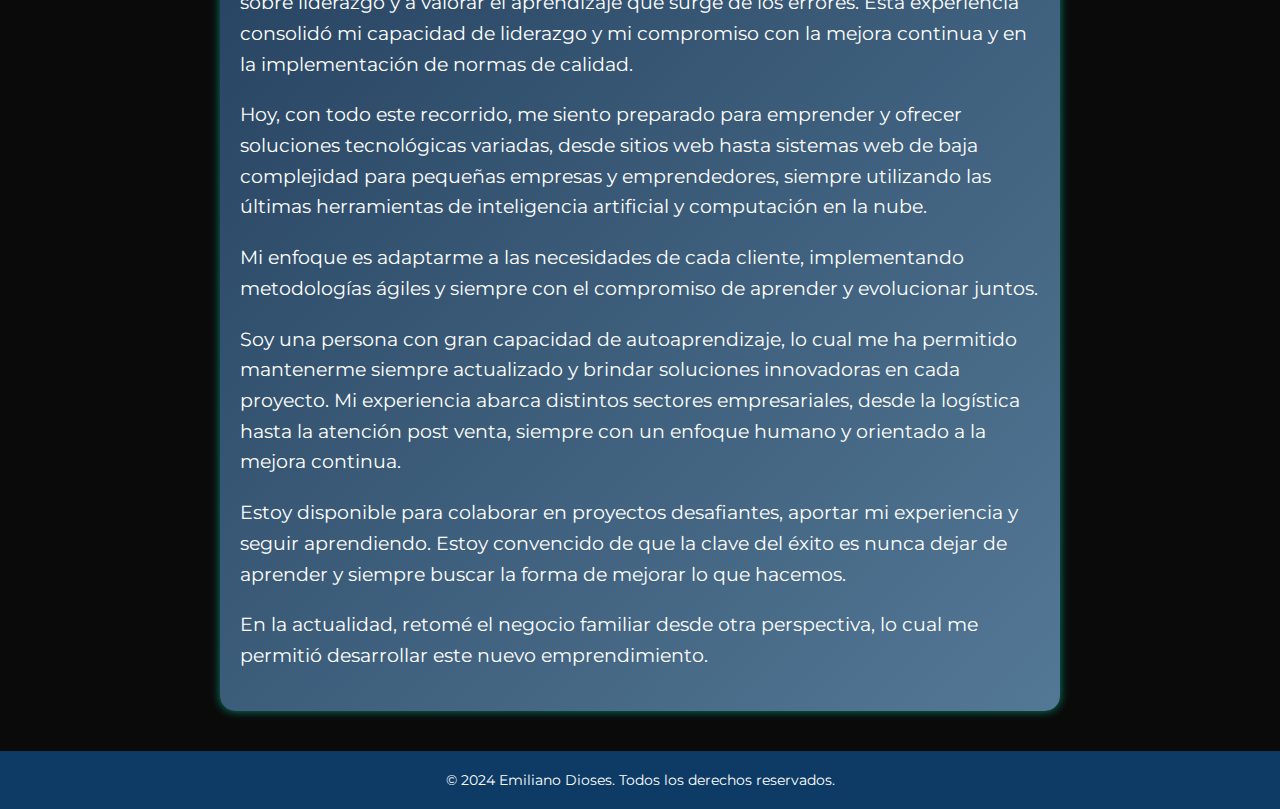
==== commit a7295577: "CvEMi.html" ====
--- a/CvEMi.html
+++ b/CvEMi.html
@@ -30,11 +30,11 @@
             position: absolute;
             top: 50%;
             left: 50%;
-            width: 85%; 
+            transform: translate(-50%, -50%);
+            width: 100%;
             height: auto;
-            max-height: 600px; /* Para evitar que se vea estirada */
-            object-fit: cover; /* Mantiene el rostro visible y elimina el resto no deseado */
-            transform: translate(-50%, -50%);
+            object-fit: cover; /* Asegura que la imagen llene el header y elimine las partes no deseadas */
+            object-position: center; /* Centra la imagen para mantener el enfoque en el rostro */
             z-index: -1; /* Coloca la imagen detrás del contenido del header */
         }
 
@@ -97,6 +97,11 @@
                 height: 250px; /* Reduce la altura del header para pantallas pequeñas */
             }
 
+            header img {
+                width: 85%; /* Ajusta la imagen al 85% para pantallas pequeñas */
+                height: auto;
+            }
+
             header .header-content {
                 padding: 20px 10px;
             }
@@ -120,6 +125,16 @@
 
             .cv-section p {
                 font-size: 1rem;
+            }
+        }
+
+        /* Media Queries para pantallas más grandes */
+        @media (min-width: 769px) {
+            header img {
+                width: 110%; /* Aumenta ligeramente el ancho de la imagen para que se vea completa y se enfoque en el rostro */
+                height: auto;
+                object-fit: cover; /* Asegura que la imagen siempre llene el espacio */
+                object-position: center;
             }
         }
     </style>
@@ -158,3 +173,4 @@
 
 
 
+
